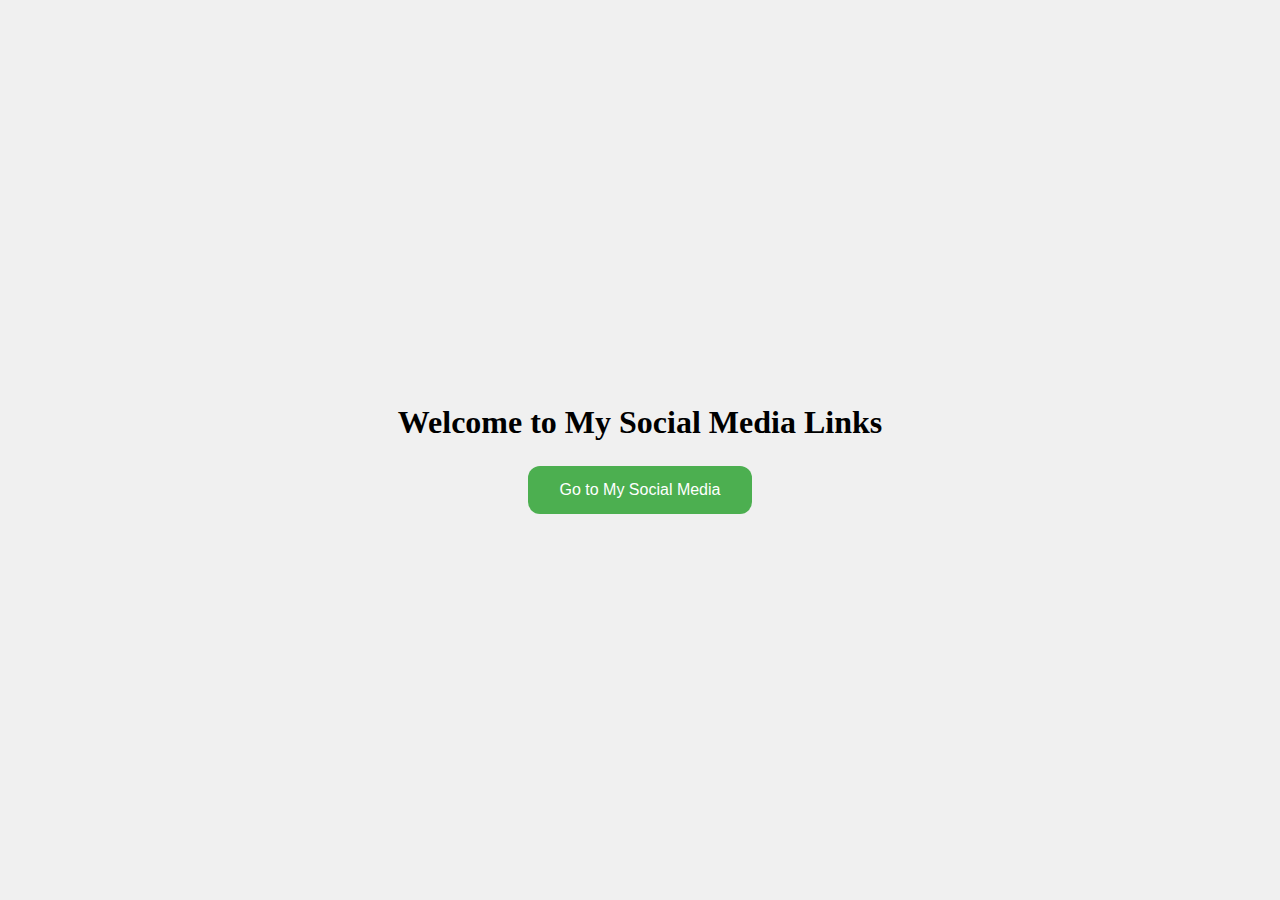
==== index.html @ db94c218 "index.html" ====
<!DOCTYPE html>
<html lang="en">
<head>
    <meta charset="UTF-8">
    <meta name="viewport" content="width=device-width, initial-scale=1.0">
    <title>My Social Media Links</title>
    <style>
        body {
            display: flex;
            justify-content: center;
            align-items: center;
            height: 100vh;
            background-color: #f0f0f0;
            margin: 0;
        }
        .container {
            text-align: center;
        }
        .btn {
            background-color: #4CAF50; /* Green */
            border: none;
            color: white;
            padding: 15px 32px;
            text-align: center;
            text-decoration: none;
            display: inline-block;
            font-size: 16px;
            margin: 4px 2px;
            cursor: pointer;
            border-radius: 12px;
        }
    </style>
</head>
<body>
    <div class="container">
        <h1>Welcome to My Social Media Links</h1>
        <button class="btn" onclick="window.location.href='links.html'">Go to My Social Media</button>
    </div>
</body>
</html>
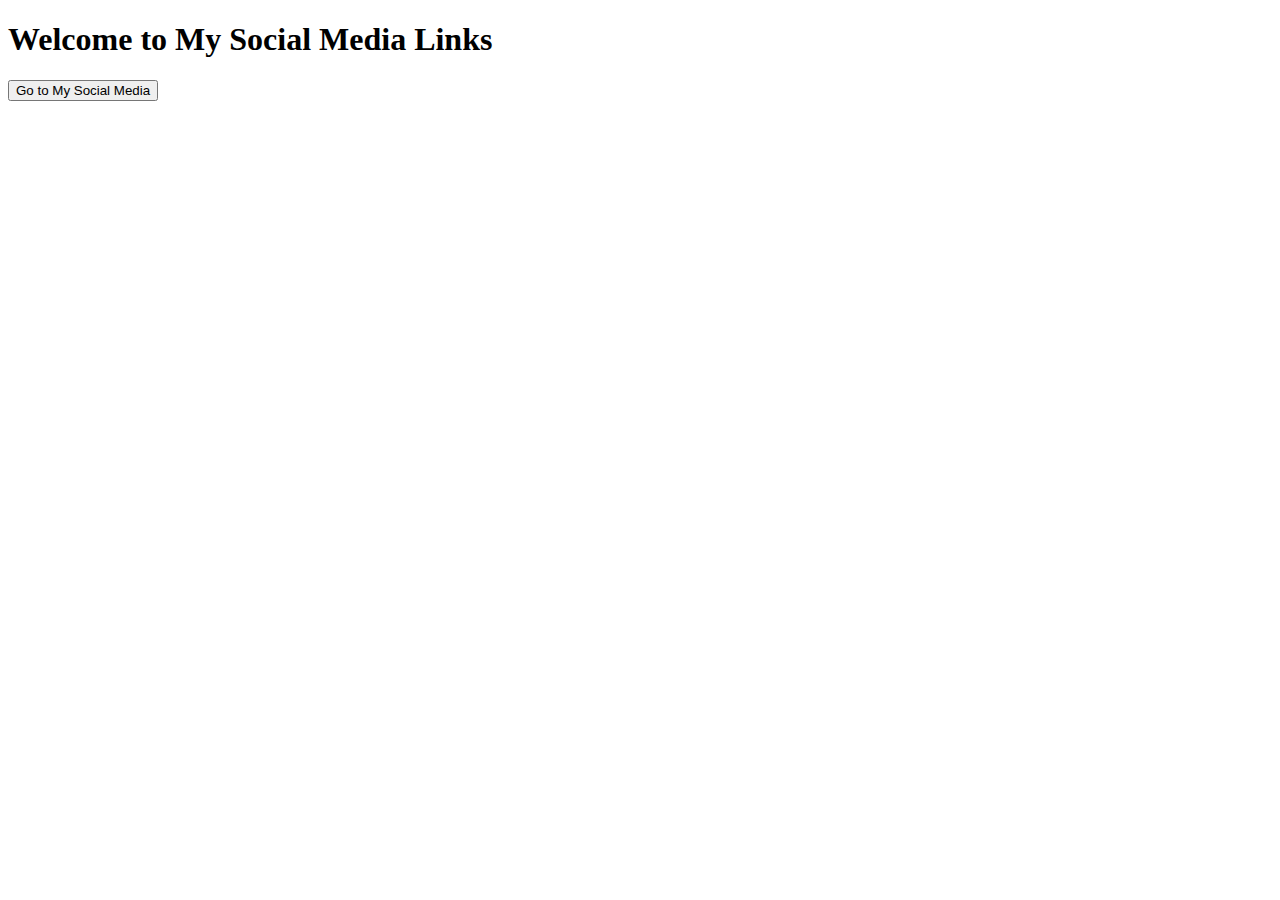
==== commit b7734d2e: "Update index.html" ====
--- a/index.html
+++ b/index.html
@@ -4,32 +4,7 @@
     <meta charset="UTF-8">
     <meta name="viewport" content="width=device-width, initial-scale=1.0">
     <title>My Social Media Links</title>
-    <style>
-        body {
-            display: flex;
-            justify-content: center;
-            align-items: center;
-            height: 100vh;
-            background-color: #f0f0f0;
-            margin: 0;
-        }
-        .container {
-            text-align: center;
-        }
-        .btn {
-            background-color: #4CAF50; /* Green */
-            border: none;
-            color: white;
-            padding: 15px 32px;
-            text-align: center;
-            text-decoration: none;
-            display: inline-block;
-            font-size: 16px;
-            margin: 4px 2px;
-            cursor: pointer;
-            border-radius: 12px;
-        }
-    </style>
+    <link rel="stylesheet" href="styles.css">
 </head>
 <body>
     <div class="container">
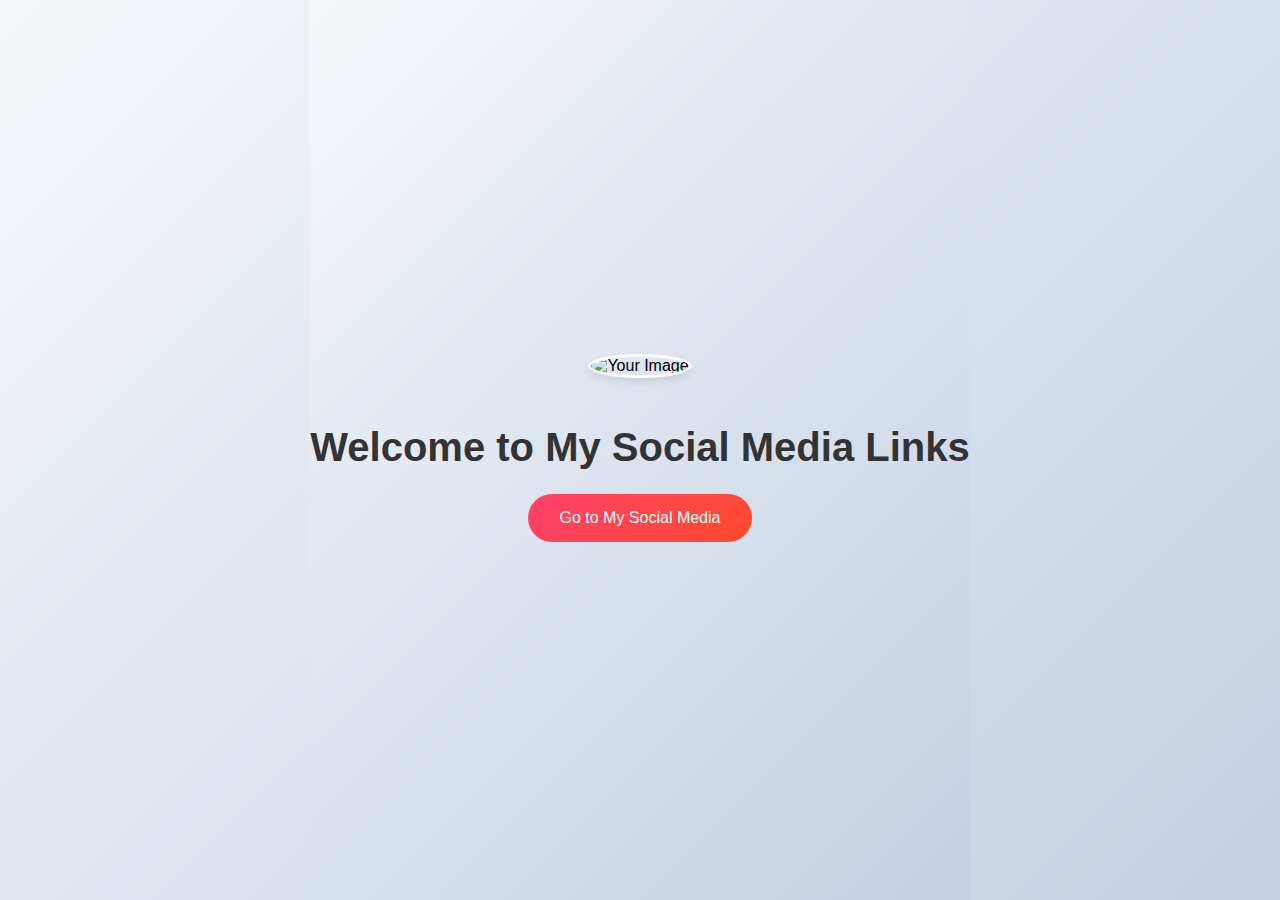
==== commit a9a95c33: "Update index.html" ====
--- a/index.html
+++ b/index.html
@@ -8,6 +8,7 @@
 </head>
 <body>
     <div class="container">
+        <img src="your-image.jpg" alt="Your Image" class="profile-img">
         <h1>Welcome to My Social Media Links</h1>
         <button class="btn" onclick="window.location.href='links.html'">Go to My Social Media</button>
     </div>
--- a/styles.css
+++ b/styles.css
@@ -0,0 +1,107 @@
+/* General styling */
+body, html {
+    margin: 0;
+    padding: 0;
+    font-family: 'Arial', sans-serif;
+    height: 100%;
+    display: flex;
+    justify-content: center;
+    align-items: center;
+    overflow: hidden; /* Prevent scrollbars from appearing */
+    background: linear-gradient(135deg, #f5f7fa 0%, #c3cfe2 100%);
+    animation: gradientAnimation 15s ease infinite;
+}
+
+@keyframes gradientAnimation {
+    0% {
+        background: linear-gradient(135deg, #f5f7fa 0%, #c3cfe2 100%);
+    }
+    25% {
+        background: linear-gradient(135deg, #ff9a9e 0%, #fad0c4 100%);
+    }
+    50% {
+        background: linear-gradient(135deg, #a18cd1 0%, #fbc2eb 100%);
+    }
+    75% {
+        background: linear-gradient(135deg, #ffecd2 0%, #fcb69f 100%);
+    }
+    100% {
+        background: linear-gradient(135deg, #f5f7fa 0%, #c3cfe2 100%);
+    }
+}
+
+.container {
+    text-align: center;
+}
+
+h1 {
+    font-size: 2.5em;
+    margin-bottom: 20px;
+    color: #333;
+}
+
+/* Button styling */
+.btn {
+    background: linear-gradient(135deg, #ff416c 0%, #ff4b2b 100%);
+    border: none;
+    color: white;
+    padding: 15px 32px;
+    text-align: center;
+    text-decoration: none;
+    display: inline-block;
+    font-size: 16px;
+    margin: 4px 2px;
+    cursor: pointer;
+    border-radius: 25px;
+    transition: transform 0.3s, box-shadow 0.3s;
+}
+
+.btn:hover {
+    transform: scale(1.1);
+    box-shadow: 0 10px 20px rgba(255, 75, 43, 0.4);
+}
+
+/* Link container styling */
+.link-container {
+    display: flex;
+    flex-direction: column;
+    align-items: center;
+}
+
+.link {
+    display: inline-block;
+    width: 200px;
+    margin: 10px;
+    padding: 15px;
+    background: linear-gradient(135deg, #36d1dc 0%, #5b86e5 100%);
+    color: white;
+    text-decoration: none;
+    border-radius: 25px;
+    transition: transform 0.3s, box-shadow 0.3s;
+}
+
+.link:hover {
+    transform: scale(1.05);
+    box-shadow: 0 10px 20px rgba(91, 134, 229, 0.4);
+}
+
+/* Responsive styling */
+@media (max-width: 600px) {
+    .link-container {
+        width: 100%;
+    }
+    
+    .link {
+        width: 80%;
+    }
+}
+
+/* Additional styling for image */
+.profile-img {
+    width: 150px;
+    height: 150px;
+    border-radius: 50%;
+    margin-bottom: 20px;
+    border: 3px solid #fff;
+    box-shadow: 0 4px 8px rgba(0, 0, 0, 0.1);
+}
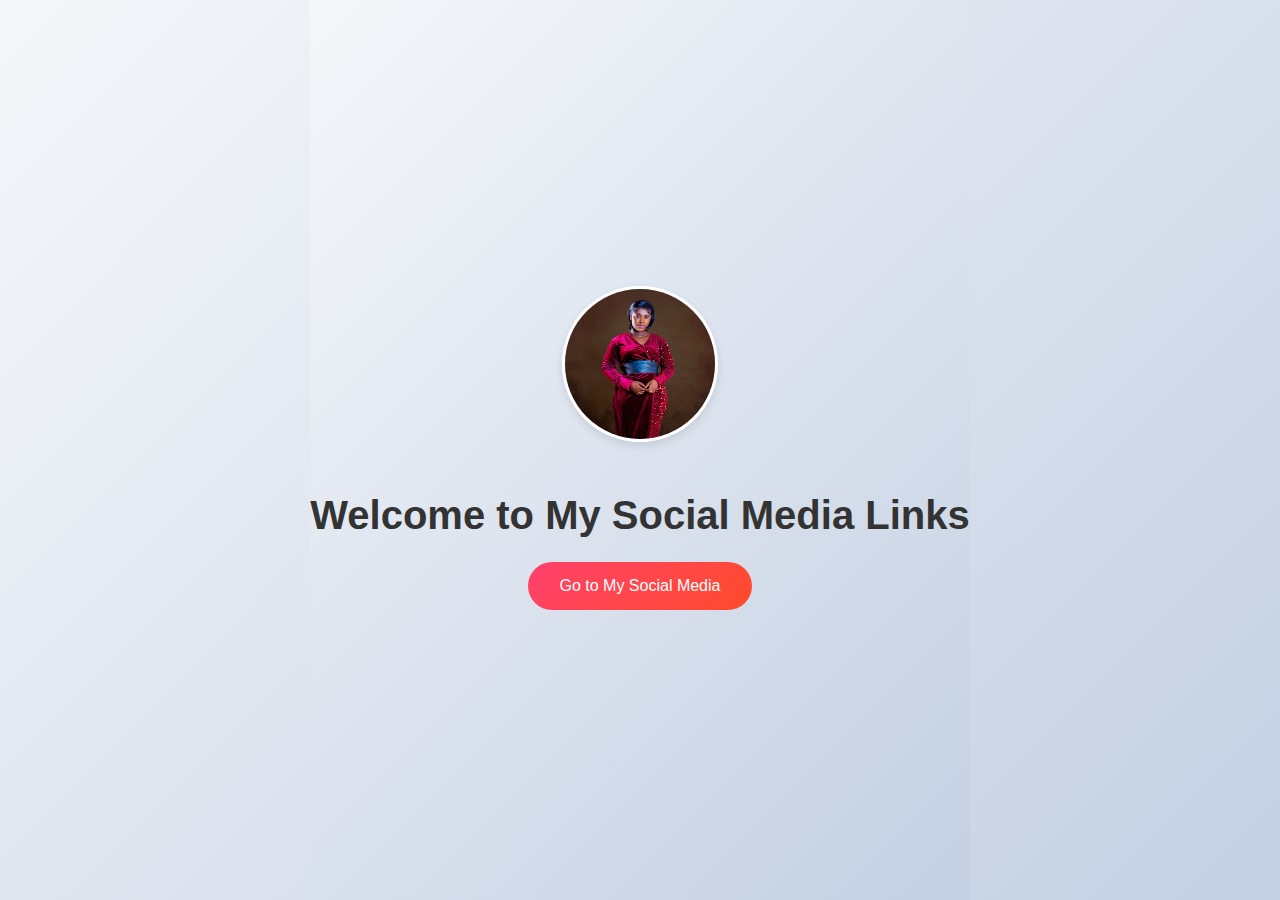
==== commit f4335278: "Update index.html" ====
--- a/index.html
+++ b/index.html
@@ -8,7 +8,7 @@
 </head>
 <body>
     <div class="container">
-        <img src="your-image.jpg" alt="Your Image" class="profile-img">
+        <img src="tp.jpg" alt="Your Image" class="profile-img">
         <h1>Welcome to My Social Media Links</h1>
         <button class="btn" onclick="window.location.href='links.html'">Go to My Social Media</button>
     </div>
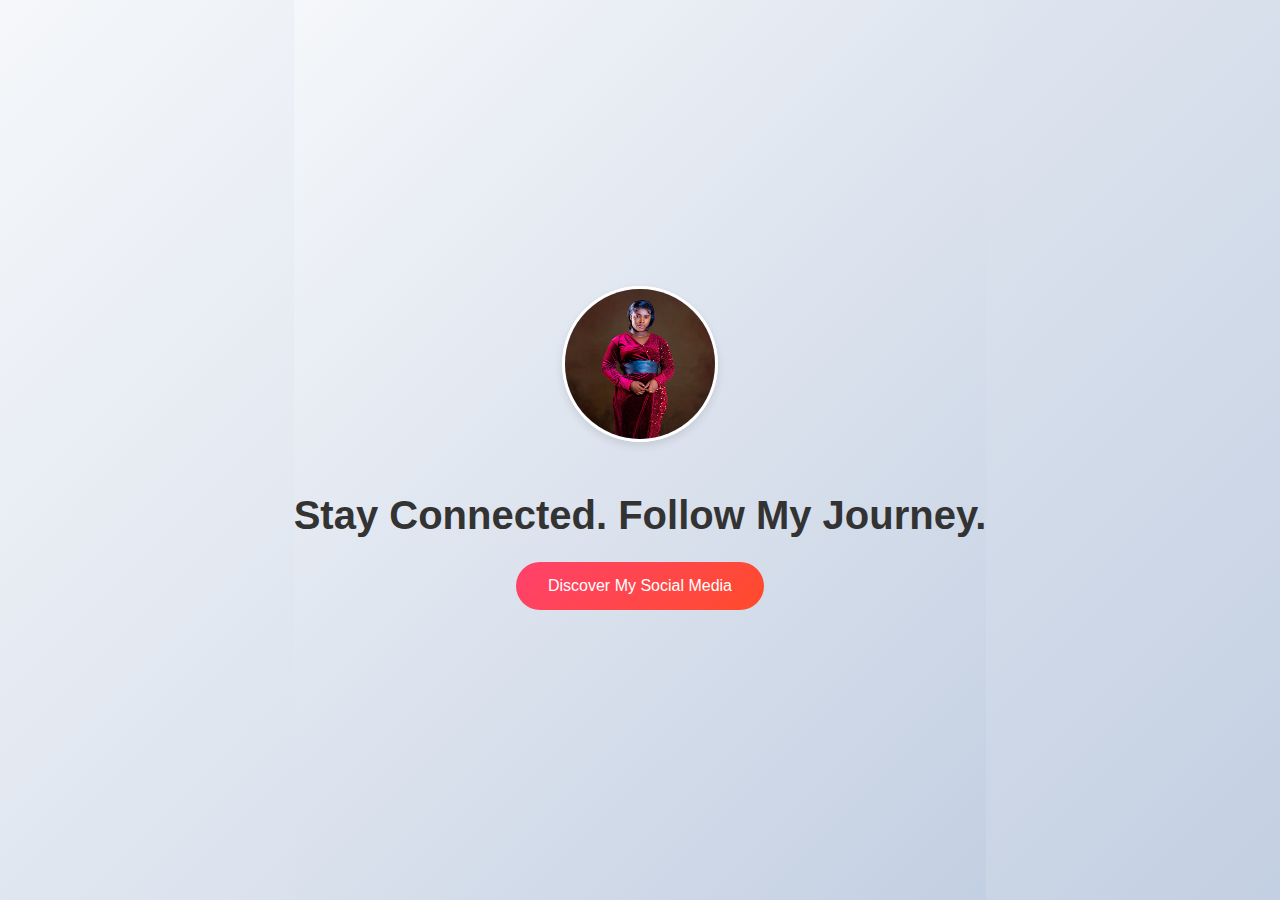
==== commit 59daf572: "Update index.html" ====
--- a/index.html
+++ b/index.html
@@ -3,14 +3,17 @@
 <head>
     <meta charset="UTF-8">
     <meta name="viewport" content="width=device-width, initial-scale=1.0">
-    <title>My Social Media Links</title>
+    <title>Stay Connected</title>
     <link rel="stylesheet" href="styles.css">
+    <link rel="stylesheet" href="https://cdnjs.cloudflare.com/ajax/libs/font-awesome/6.0.0-beta3/css/all.min.css">
+</head>
 </head>
 <body>
     <div class="container">
         <img src="tp.jpg" alt="Your Image" class="profile-img">
-        <h1>Welcome to My Social Media Links</h1>
-        <button class="btn" onclick="window.location.href='links.html'">Go to My Social Media</button>
+         <h1 class="animated-quotes">Stay Connected. Follow My Journey.</h1>
+       <button class="btn" onclick="window.location.href='links.html'">Discover My Social Media</button>
     </div>
+    <script src="scripts.js"></script>
 </body>
 </html>
